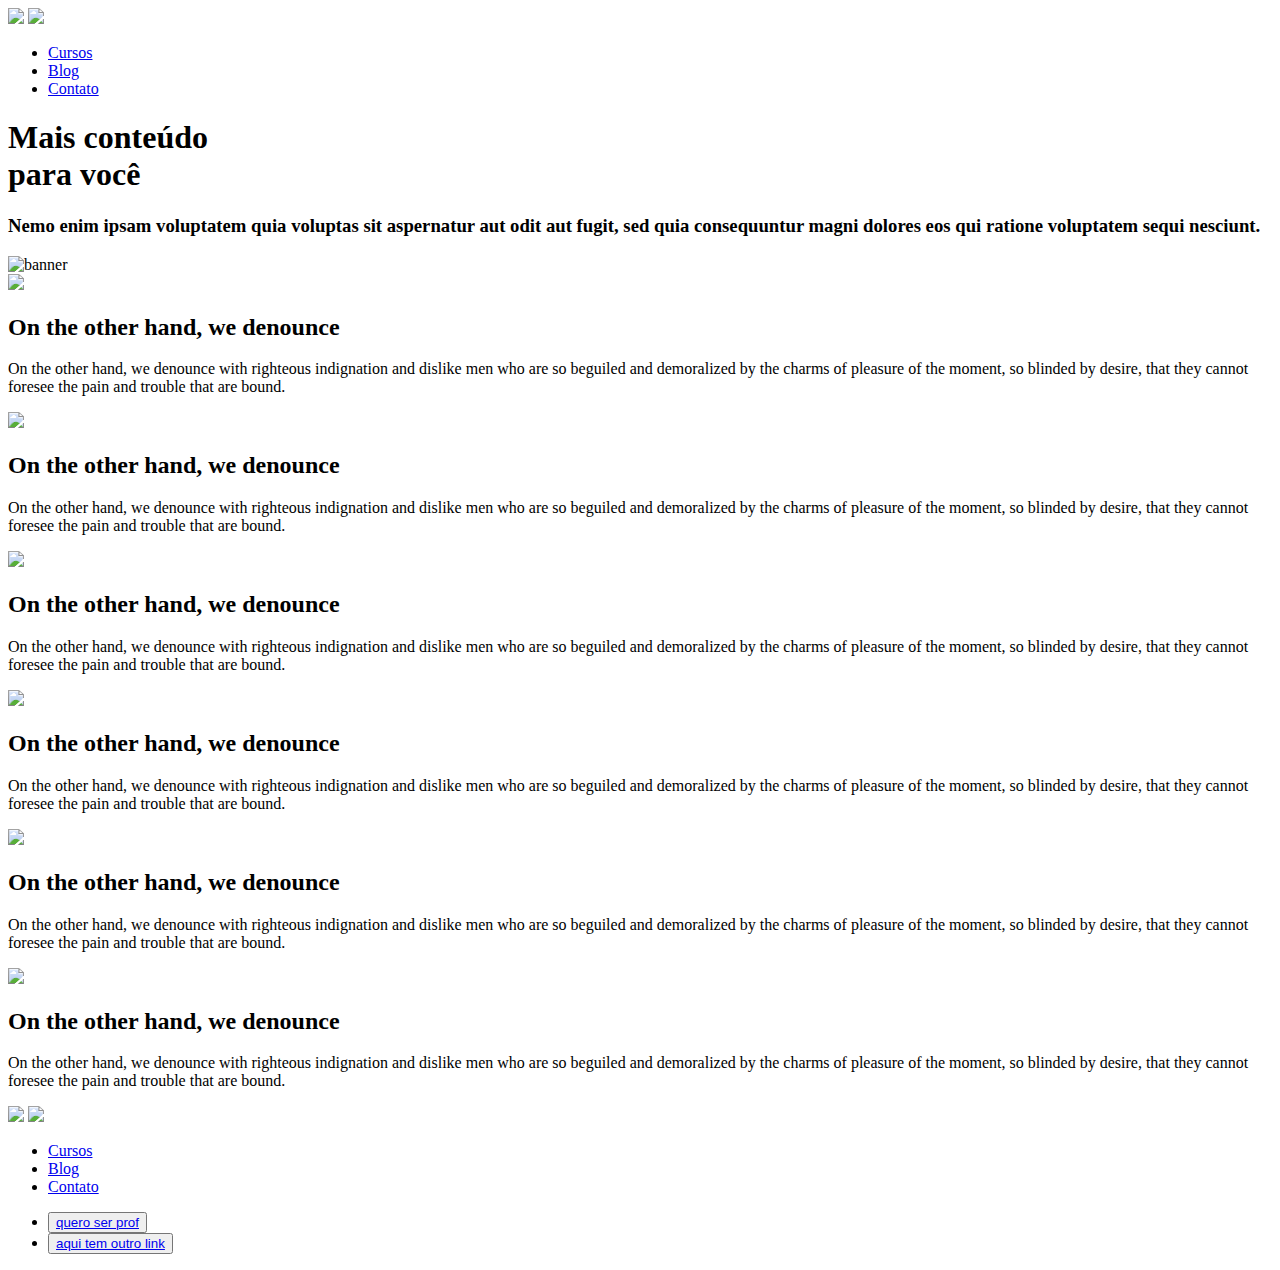
==== blog.html @ 11ce9a21 "criação da página inicial" ====
<!DOCTYPE html>
<html lang="pt-br">
<head>
    <meta charset="UTF-8">
    <meta http-equiv="X-UA-Compatible" content="IE=edge">
    <meta name="viewport" content="width=device-width, initial-scale=1.0">
    <meta name="author" content="Pedro Rackoff">
    <meta name="description" content="Blog Dindin">
    <link rel="stylesheet" href="../css/blog.css">
    <link rel="preconnect" href="https://fonts.googleapis.com">
    <link rel="preconnect" href="https://fonts.gstatic.com" crossorigin>
    <link href="https://fonts.googleapis.com/css2?family=Montserrat:ital,wght@0,100;0,200;0,300;0,400;0,500;0,600;0,700;0,800;0,900;1,100;1,200;1,300;1,400;1,500;1,600;1,700;1,800;1,900&family=Ubuntu:wght@400;500;700&display=swap" rel="stylesheet">
    <title>Dindin - Blog</title>
</head>
<body>
    <header class="header">
        <img src="../dindin-img/logo-header.png" width="244px">
        <a href="../index.html"><img src="../dindin-img/logo-header.png" width="244px"></a>
            <ul class="nav">
                <li><a href="cursos.html">Cursos</a></li>
                <li><a href="blog.html">Blog</a></li>
                <li><a href="contato.html">Contato</a></li>
            </ul>
    </header>
    <main>
        <section class="banner">
            <div>
            <h1>Mais conteúdo<br> para você</h1>
            <h3>Nemo enim ipsam voluptatem quia voluptas sit aspernatur aut odit aut fugit, sed quia consequuntur magni dolores eos qui ratione voluptatem sequi nesciunt. </h3>
            </div>
            <img src="../dindin-img/ilustra-blog.png" alt="banner" width="501px">
            
         </section>
         <section class="blog">
         <div class="conteudo">
            <div>
            <img src="../dindin-img/Rectangle 16.jpg" width="518px">
            <h2>On the other hand, we denounce</h2>
            <p>On the other hand, we denounce with righteous indignation and dislike men who are so beguiled and demoralized by the charms of pleasure of the moment, so blinded by desire, that they cannot foresee the pain and trouble that are bound.</p>
            </div>
            <div>
            <img src="../dindin-img/Rectangle 16.jpg" width="518px">
            <h2>On the other hand, we denounce</h2>
            <p>On the other hand, we denounce with righteous indignation and dislike men who are so beguiled and demoralized by the charms of pleasure of the moment, so blinded by desire, that they cannot foresee the pain and trouble that are bound.</p>
            </div>
            <div>
            <img src="../dindin-img/Rectangle 16.jpg" width="518px">
            <h2>On the other hand, we denounce</h2>
            <p>On the other hand, we denounce with righteous indignation and dislike men who are so beguiled and demoralized by the charms of pleasure of the moment, so blinded by desire, that they cannot foresee the pain and trouble that are bound.</p>
            </div>
            <div>
                <img src="../dindin-img/Rectangle 16.jpg" width="518px">
                <h2>On the other hand, we denounce</h2>
                <p>On the other hand, we denounce with righteous indignation and dislike men who are so beguiled and demoralized by the charms of pleasure of the moment, so blinded by desire, that they cannot foresee the pain and trouble that are bound.</p>
                </div>
                <div>
                <img src="../dindin-img/Rectangle 16.jpg" width="518px">
                <h2>On the other hand, we denounce</h2>
                <p>On the other hand, we denounce with righteous indignation and dislike men who are so beguiled and demoralized by the charms of pleasure of the moment, so blinded by desire, that they cannot foresee the pain and trouble that are bound.</p>
                </div>
                <div>
                <img src="../dindin-img/Rectangle 16.jpg" width="518px">
                <h2>On the other hand, we denounce</h2>
                <p>On the other hand, we denounce with righteous indignation and dislike men who are so beguiled and demoralized by the charms of pleasure of the moment, so blinded by desire, that they cannot foresee the pain and trouble that are bound.</p>
                </div>
            </div>
            </section>
             
        </main>
    </body>
    <footer class="footer">
        <div>
            <img id="logo-footer" src="../dindin-img/logo-footer.png">
            <a href="../index.html"><img id="logo-footer" src="../dindin-img/logo-footer.png"></a>
        </div>
        <div>
            <ul class="nav-footer">
                <li><a href="cursos.html">Cursos</a></li>
                <li><a href="blog.html">Blog</a></li>
                <li><a href="contato.html">Contato</a></li>
            </ul>
        </div>
        <div>
            <ul>
                <li><button><a href="contato.html">quero ser prof</a></button></li>
                <li><button><a href="#">aqui tem outro link</a></li>
            </ul>
        </div>
                
    </footer>
    </html>
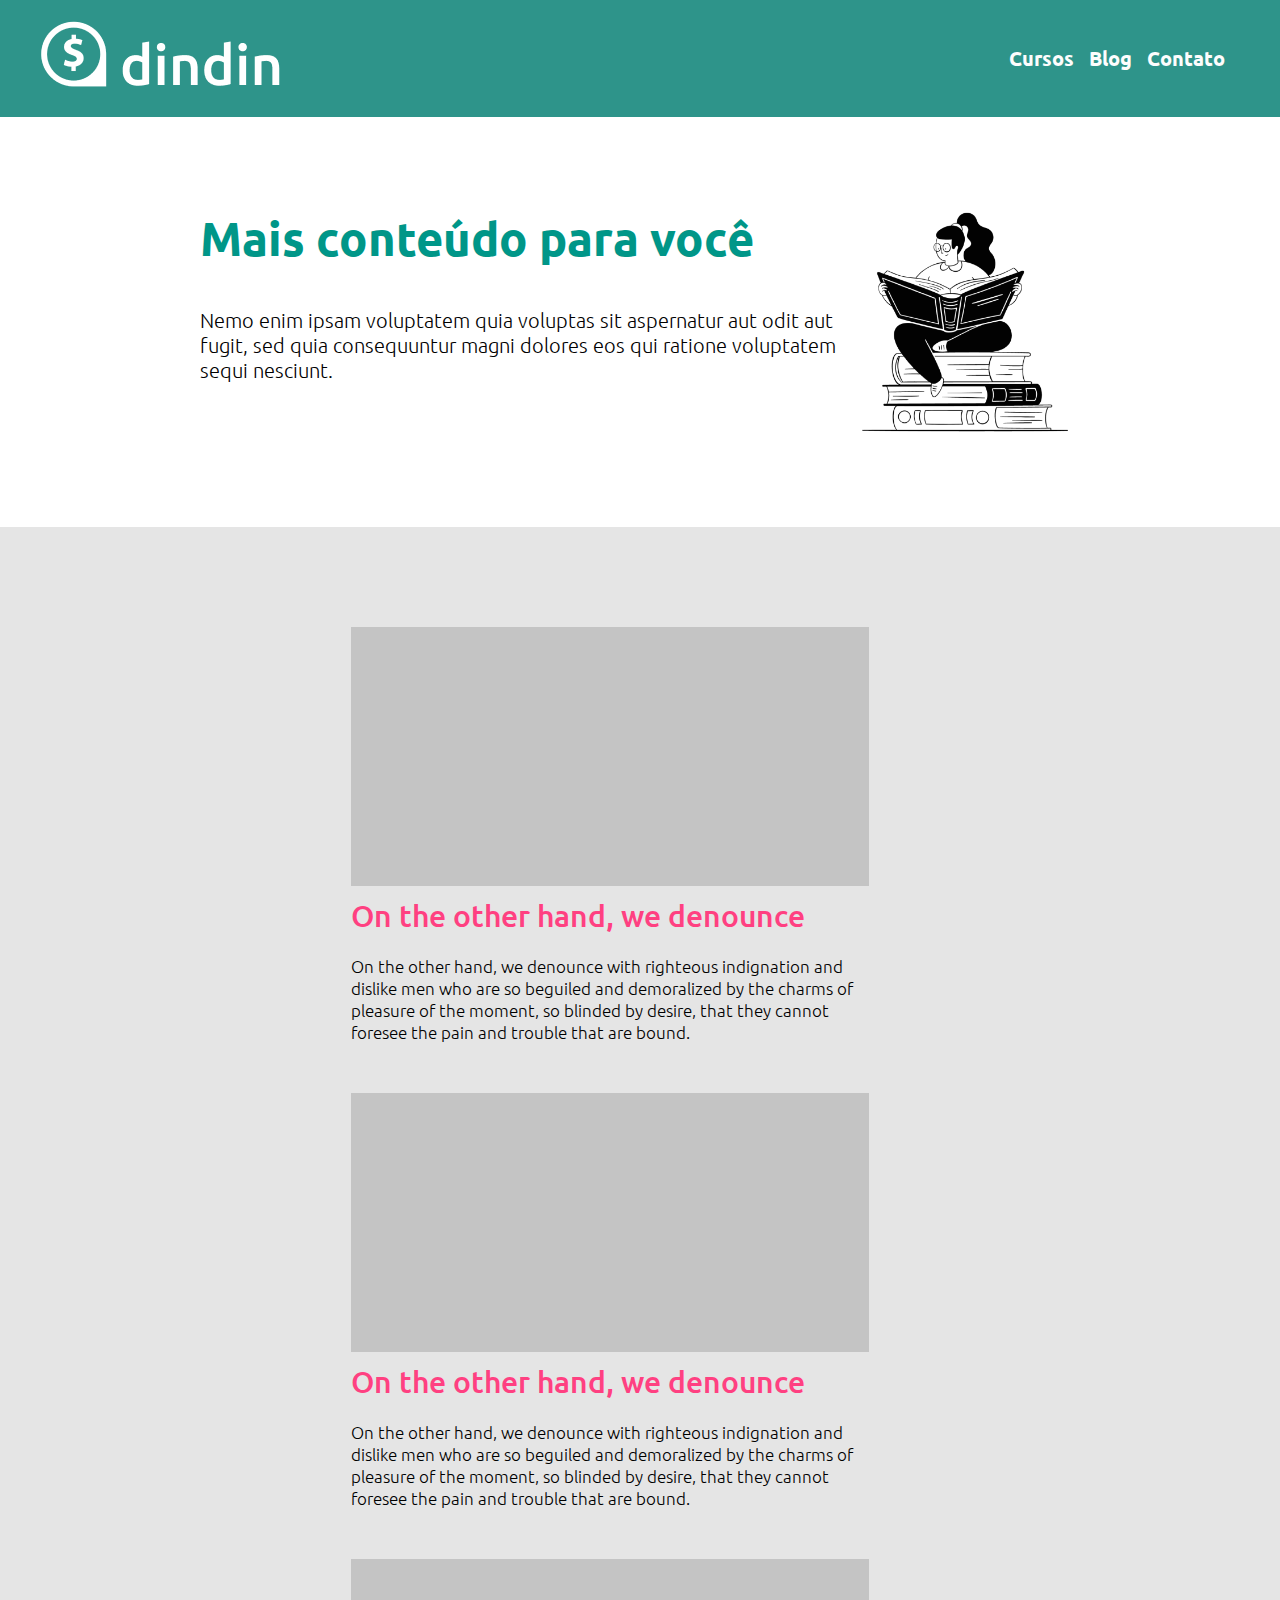
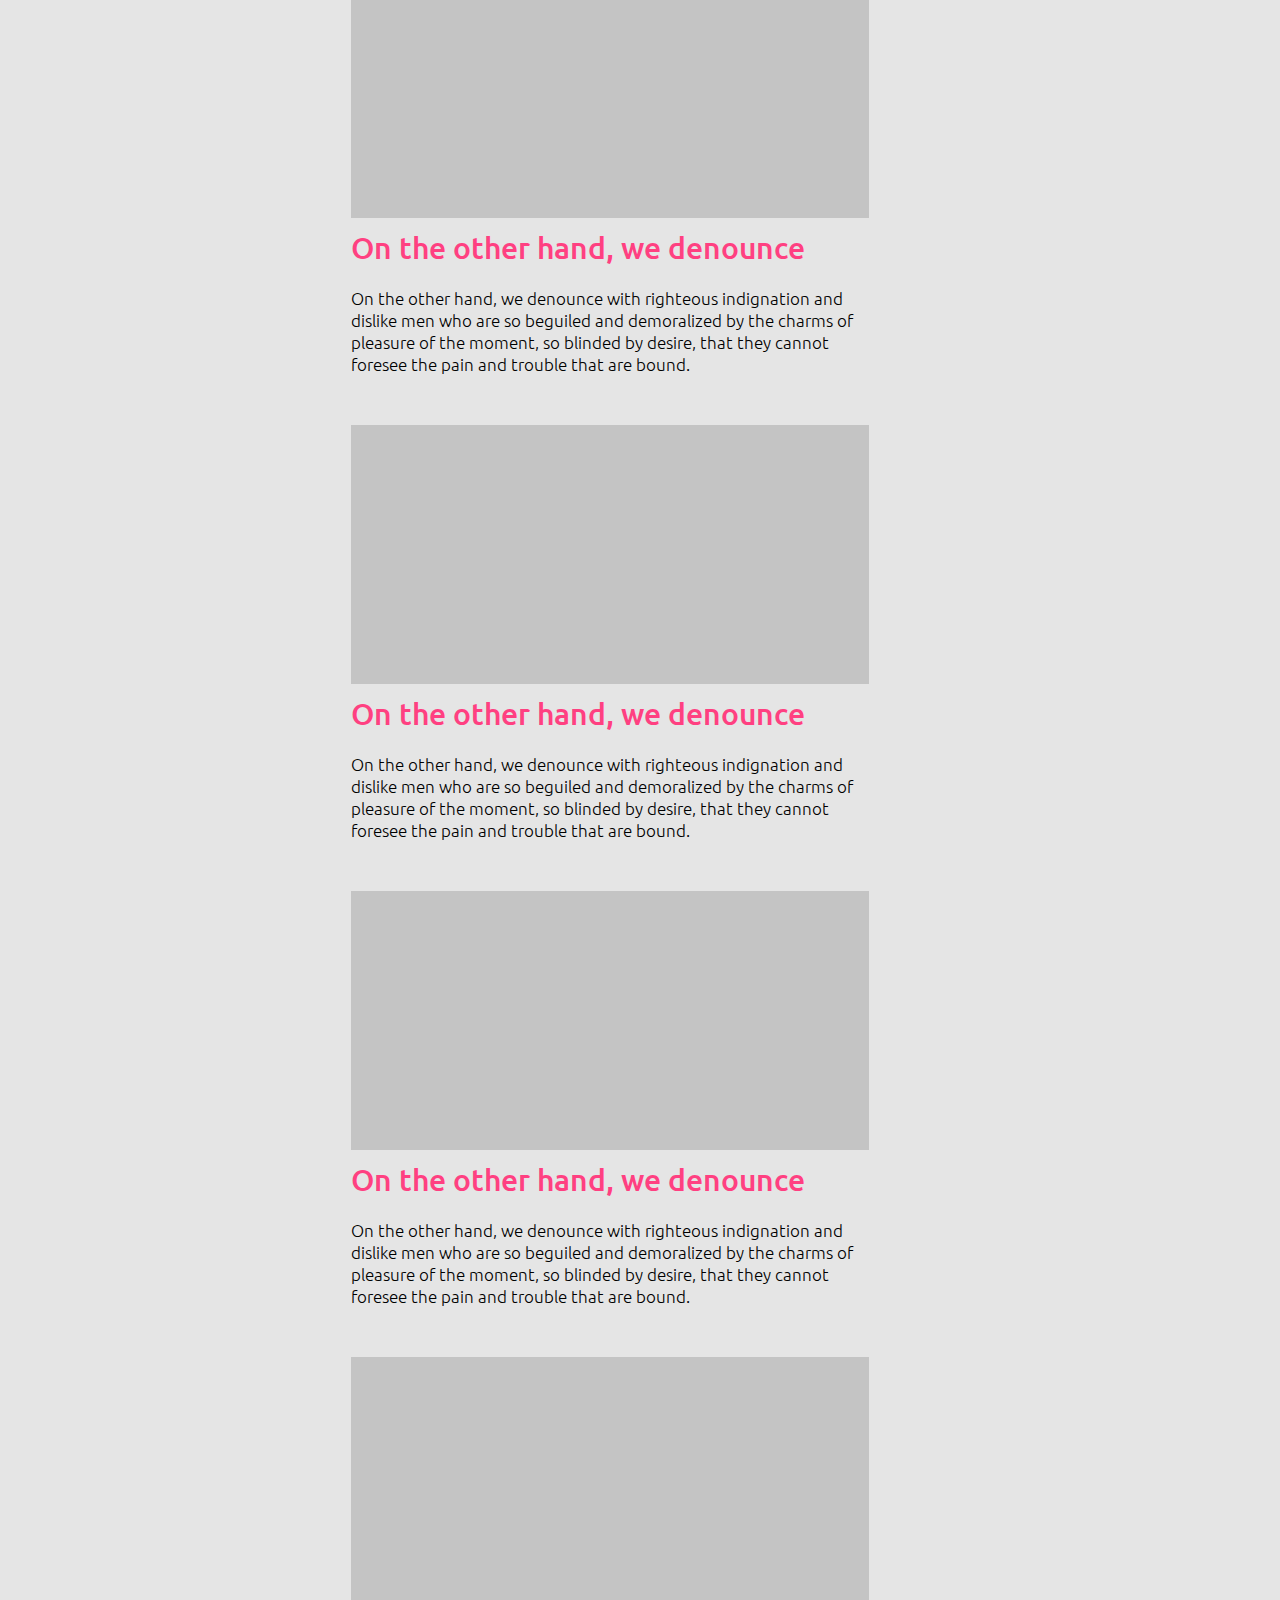
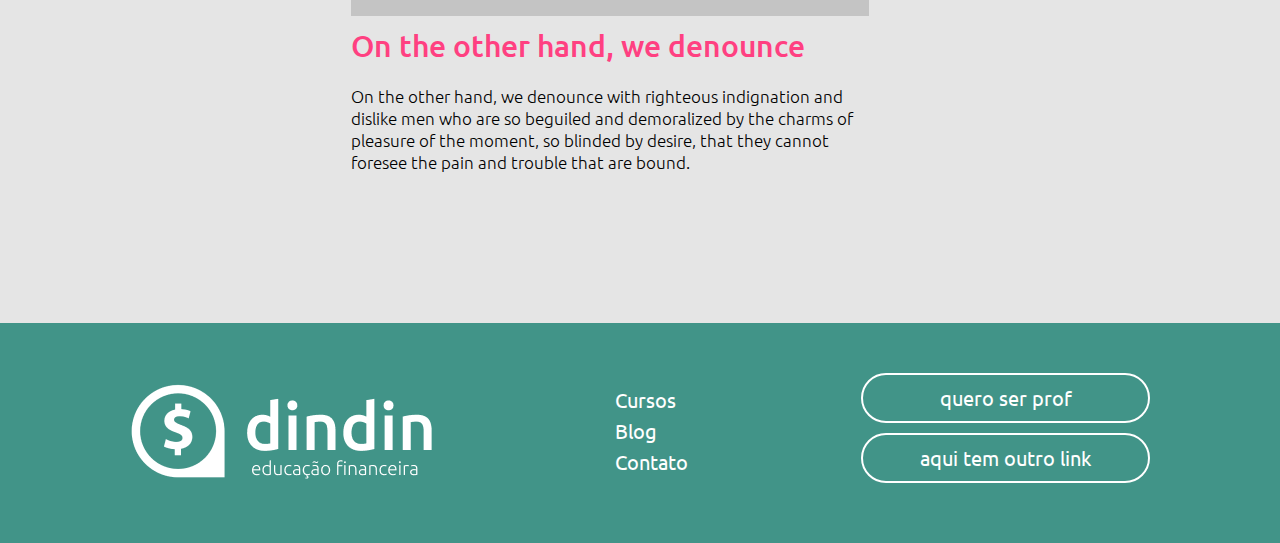
==== commit d45e3851: "blog" ====
--- a/blog.html
+++ b/blog.html
@@ -4,88 +4,94 @@
     <meta charset="UTF-8">
     <meta http-equiv="X-UA-Compatible" content="IE=edge">
     <meta name="viewport" content="width=device-width, initial-scale=1.0">
-    <meta name="author" content="Pedro Rackoff">
+    <meta name="author" content="larissa barbosa">
     <meta name="description" content="Blog Dindin">
-    <link rel="stylesheet" href="../css/blog.css">
+    <link rel="stylesheet" href="./assets/css/base.css">
+    <link rel="stylesheet" href="./assets/css/blog.css">
     <link rel="preconnect" href="https://fonts.googleapis.com">
     <link rel="preconnect" href="https://fonts.gstatic.com" crossorigin>
     <link href="https://fonts.googleapis.com/css2?family=Montserrat:ital,wght@0,100;0,200;0,300;0,400;0,500;0,600;0,700;0,800;0,900;1,100;1,200;1,300;1,400;1,500;1,600;1,700;1,800;1,900&family=Ubuntu:wght@400;500;700&display=swap" rel="stylesheet">
     <title>Dindin - Blog</title>
 </head>
 <body>
-    <header class="header">
-        <img src="../dindin-img/logo-header.png" width="244px">
-        <a href="../index.html"><img src="../dindin-img/logo-header.png" width="244px"></a>
-            <ul class="nav">
+    <header class="header flex">
+        <a href="index.html"><img src="./assets/images/logo-header.png" width="244px">
+        </a>
+            <ul class="nav flex">
                 <li><a href="cursos.html">Cursos</a></li>
                 <li><a href="blog.html">Blog</a></li>
                 <li><a href="contato.html">Contato</a></li>
             </ul>
     </header>
     <main>
-        <section class="banner">
+        <section class="banner flex">
             <div>
-            <h1>Mais conteúdo<br> para você</h1>
-            <h3>Nemo enim ipsam voluptatem quia voluptas sit aspernatur aut odit aut fugit, sed quia consequuntur magni dolores eos qui ratione voluptatem sequi nesciunt. </h3>
+                <h1>Mais conteúdo para você</h1>
+                <p>Nemo enim ipsam voluptatem quia voluptas sit aspernatur aut odit aut fugit, sed quia consequuntur magni dolores eos qui ratione voluptatem sequi nesciunt. </p>
             </div>
-            <img src="../dindin-img/ilustra-blog.png" alt="banner" width="501px">
-            
+            <img src="./assets/images/ilustra-blog.png" alt="banner" width="501px">
          </section>
          <section class="blog">
-         <div class="conteudo">
-            <div>
-            <img src="../dindin-img/Rectangle 16.jpg" width="518px">
-            <h2>On the other hand, we denounce</h2>
-            <p>On the other hand, we denounce with righteous indignation and dislike men who are so beguiled and demoralized by the charms of pleasure of the moment, so blinded by desire, that they cannot foresee the pain and trouble that are bound.</p>
-            </div>
-            <div>
-            <img src="../dindin-img/Rectangle 16.jpg" width="518px">
-            <h2>On the other hand, we denounce</h2>
-            <p>On the other hand, we denounce with righteous indignation and dislike men who are so beguiled and demoralized by the charms of pleasure of the moment, so blinded by desire, that they cannot foresee the pain and trouble that are bound.</p>
-            </div>
-            <div>
-            <img src="../dindin-img/Rectangle 16.jpg" width="518px">
-            <h2>On the other hand, we denounce</h2>
-            <p>On the other hand, we denounce with righteous indignation and dislike men who are so beguiled and demoralized by the charms of pleasure of the moment, so blinded by desire, that they cannot foresee the pain and trouble that are bound.</p>
-            </div>
-            <div>
-                <img src="../dindin-img/Rectangle 16.jpg" width="518px">
-                <h2>On the other hand, we denounce</h2>
-                <p>On the other hand, we denounce with righteous indignation and dislike men who are so beguiled and demoralized by the charms of pleasure of the moment, so blinded by desire, that they cannot foresee the pain and trouble that are bound.</p>
+            <div class="articles-list flex">
+                <div class="article-card">
+                    <div class="blank-rectangle"></div>
+                    <a href="post.html"><h2>On the other hand, we denounce</h2></a>
+                    <p>On the other hand, we denounce with righteous indignation and dislike men who are so beguiled and demoralized by the charms of pleasure of the moment, so blinded by desire, that they cannot foresee the pain and trouble that are bound.</p>
                 </div>
-                <div>
-                <img src="../dindin-img/Rectangle 16.jpg" width="518px">
-                <h2>On the other hand, we denounce</h2>
-                <p>On the other hand, we denounce with righteous indignation and dislike men who are so beguiled and demoralized by the charms of pleasure of the moment, so blinded by desire, that they cannot foresee the pain and trouble that are bound.</p>
+                <div class="article-card">
+                    <div class="blank-rectangle"></div>
+                    <a href="post.html"><h2>On the other hand, we denounce</h2></a>
+                    <p>On the other hand, we denounce with righteous indignation and dislike men who are so beguiled and demoralized by the charms of pleasure of the moment, so blinded by desire, that they cannot foresee the pain and trouble that are bound.</p>
                 </div>
-                <div>
-                <img src="../dindin-img/Rectangle 16.jpg" width="518px">
-                <h2>On the other hand, we denounce</h2>
-                <p>On the other hand, we denounce with righteous indignation and dislike men who are so beguiled and demoralized by the charms of pleasure of the moment, so blinded by desire, that they cannot foresee the pain and trouble that are bound.</p>
+                <div class="article-card">
+                    <div class="blank-rectangle"></div>
+                    <a href="post.html"><h2>On the other hand, we denounce</h2></a>
+                    <p>On the other hand, we denounce with righteous indignation and dislike men who are so beguiled and demoralized by the charms of pleasure of the moment, so blinded by desire, that they cannot foresee the pain and trouble that are bound.</p>
+                </div>
+                <div class="article-card">
+                    <div class="blank-rectangle"></div>
+                    <a href="post.html"><h2>On the other hand, we denounce</h2></a>
+                    <p>On the other hand, we denounce with righteous indignation and dislike men who are so beguiled and demoralized by the charms of pleasure of the moment, so blinded by desire, that they cannot foresee the pain and trouble that are bound.</p>
+                </div>
+                <div class="article-card">
+                    <div class="blank-rectangle"></div>
+                    <a href="post.html"><h2>On the other hand, we denounce</h2></a>
+                    <p>On the other hand, we denounce with righteous indignation and dislike men who are so beguiled and demoralized by the charms of pleasure of the moment, so blinded by desire, that they cannot foresee the pain and trouble that are bound.</p>
+                </div>
+                <div class="article-card">
+                    <div class="blank-rectangle"></div>
+                    <a href="post.html"><h2>On the other hand, we denounce</h2></a>
+                    <p>On the other hand, we denounce with righteous indignation and dislike men who are so beguiled and demoralized by the charms of pleasure of the moment, so blinded by desire, that they cannot foresee the pain and trouble that are bound.</p>
                 </div>
             </div>
-            </section>
+        </section>
              
         </main>
     </body>
-    <footer class="footer">
+    <footer class="footer flex">
         <div>
-            <img id="logo-footer" src="../dindin-img/logo-footer.png">
-            <a href="../index.html"><img id="logo-footer" src="../dindin-img/logo-footer.png"></a>
+            <a href="index.html"><img id="logo-footer" src="./assets/images/logo-footer.png"></a>
         </div>
         <div>
             <ul class="nav-footer">
-                <li><a href="cursos.html">Cursos</a></li>
-                <li><a href="blog.html">Blog</a></li>
-                <li><a href="contato.html">Contato</a></li>
+                <li><a href="html/cursos.html">Cursos</a></li>
+                <li><a href="html/blog.html">Blog</a></li>
+                <li><a href="html/contato.html">Contato</a></li>
             </ul>
         </div>
         <div>
-            <ul>
-                <li><button><a href="contato.html">quero ser prof</a></button></li>
-                <li><button><a href="#">aqui tem outro link</a></li>
+            <ul class="buttons-footer">
+                <li>
+                    <button>
+                        <a href="html/contato.html">quero ser prof</a>
+                    </button>
+                </li>
+                <li>
+                    <button>
+                        <a href="html/blog_publi1.html">aqui tem outro link</a>
+                    </button>
+                </li>
             </ul>
         </div>
-                
     </footer>
-    </html>+</html>--- a/assets/css/base.css
+++ b/assets/css/base.css
@@ -0,0 +1,123 @@
+* {
+    margin: 0;
+    padding: 0;
+    box-sizing: border-box;
+    list-style: none;
+    font-family: 'Ubuntu', sans-serif;
+    overflow-x: hidden;
+    scroll-behavior: smooth;
+}
+
+.flex {
+    display: flex;
+}
+
+a {
+    text-decoration: none; 
+}
+
+a:visited{
+    text-decoration: none; 
+}
+
+header {
+    width: 100vw;
+    height: 117px;
+    background-color: #2E948A;
+    box-shadow: 0px 3px 7px rgba(0, 0, 0, 0.25);
+}
+
+.header {
+    justify-content: space-between;
+    align-items: center;
+    padding: 0 40px;
+    width: 100%;
+}
+
+.nav li a {
+    font-family: 'Ubuntu';
+    color: #FDFDFD;
+    font-weight: 700;
+    font-size: 20px;
+    margin-right: 15px;
+}
+
+main {
+    background-color: #e5e5e5;
+}
+
+footer {
+    width: 100vw;
+    background-color: #419488;
+    padding: 50px 130px;
+    align-items: center;
+    justify-content: space-between;
+}
+
+.footer .nav-footer li {
+    margin-bottom: 5px;
+}
+
+.footer .nav-footer a {
+    font-family: 'Ubuntu';
+    font-weight: 400;
+    font-size: 20px;
+    color: #FFFFFF;
+}
+
+.footer .buttons-footer button {
+    border: 2px solid #FFFFFF;
+    border-radius: 62px;
+    background-color: #419488;
+    width: 289px;
+    height: 50px;
+    margin-bottom: 10px;
+}
+
+.footer .buttons-footer button a {
+    font-family: 'Ubuntu';
+    font-weight: 400;
+    font-size: 20px;
+    text-align: center;
+    color: #FFFFFF;
+}
+
+@media (max-width:580px) {
+    .header img {
+        width: 200px;
+    }
+}
+
+@media (max-width:850px) {
+    footer {
+        flex-direction: column;
+    }
+
+    footer .nav-footer {
+        display: flex;
+        justify-content: space-around;
+        width: 260px;
+        margin: 20px 0;
+    }
+
+    footer .nav-footer .buttons-footer button{
+        width: 260px;
+    }
+    
+    footer img{
+        width: 200px;
+    }
+
+    header {
+        height: 150px;
+    }
+
+    header .nav {
+        flex-direction: column;
+        justify-content: space-evenly;
+    }
+
+    header .nav nav a{
+        font-size: 14px;
+    }
+}--- a/assets/css/blog.css
+++ b/assets/css/blog.css
@@ -0,0 +1,91 @@
+.banner {
+    padding: 90px 200px;
+    background-color: #fff;
+}
+
+.banner h1 {
+    font-family: 'Ubuntu';
+    font-weight: 700;
+    font-size: 47px;
+    color: #009688;
+    margin-bottom: 40px;
+}
+
+.banner p {
+    font-family: 'Ubuntu';
+    font-weight: 300;
+    font-size: 20px;
+    color: #000000;
+}
+
+.articles-list {
+    padding: 100px;
+    flex-wrap: wrap;
+    justify-content: center;
+}
+
+.articles-list .article-card {
+    width: 518px;
+    margin-right: 60px;
+    margin-bottom: 50px;
+}
+
+.articles-list .article-card h2 {
+    font-family: 'Ubuntu';
+    font-weight: 500;
+    font-size: 30px;
+    color: #FF4081;
+    margin-bottom: 20px;
+}
+
+.articles-list .article-card p {
+    font-family: 'Ubuntu';
+    font-weight: 300;
+    font-size: 17px;
+    color: #000000;
+}
+
+.blank-rectangle {
+    width: 518px;
+    height: 259px;
+    background: #C4C4C4;
+    margin-bottom: 10px;
+}
+
+@media (max-width:1050px) {
+    .banner img {
+        display: none;
+    }
+    
+    .articles-list {
+        padding: 100px 0;
+    }
+}
+
+@media (max-width:850px) {
+    .banner {
+        padding: 60px 40px;
+    }
+
+    .banner h1 {
+        text-align: center;
+    }
+    
+    .banner p {
+        text-align: center;
+    }
+
+    .articles-list {
+        padding: 60px 20px;
+        justify-content: center;
+        align-items: center;
+    }
+    
+    .articles-list .article-card {
+        display: flex;
+        flex-direction: column;
+        justify-content: center;
+        align-items: center;
+        margin-right: 0;
+    }
+}